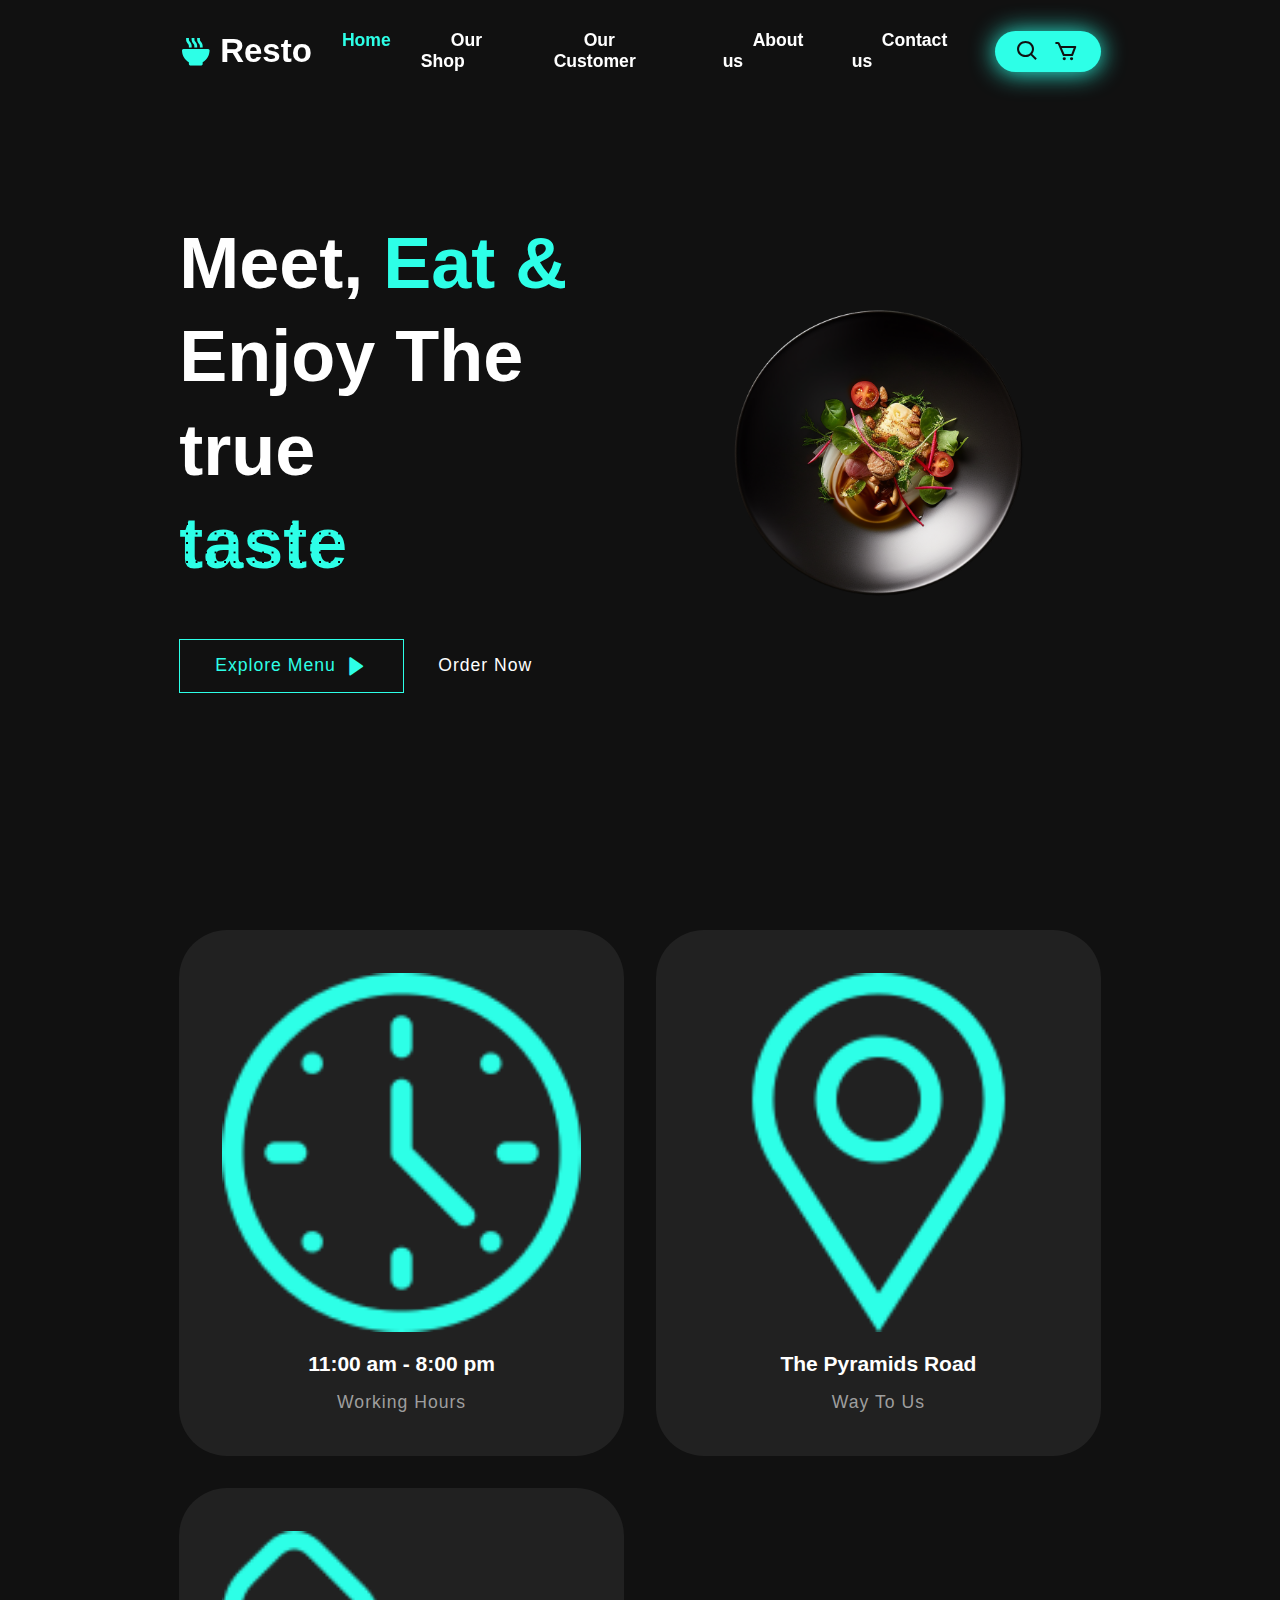
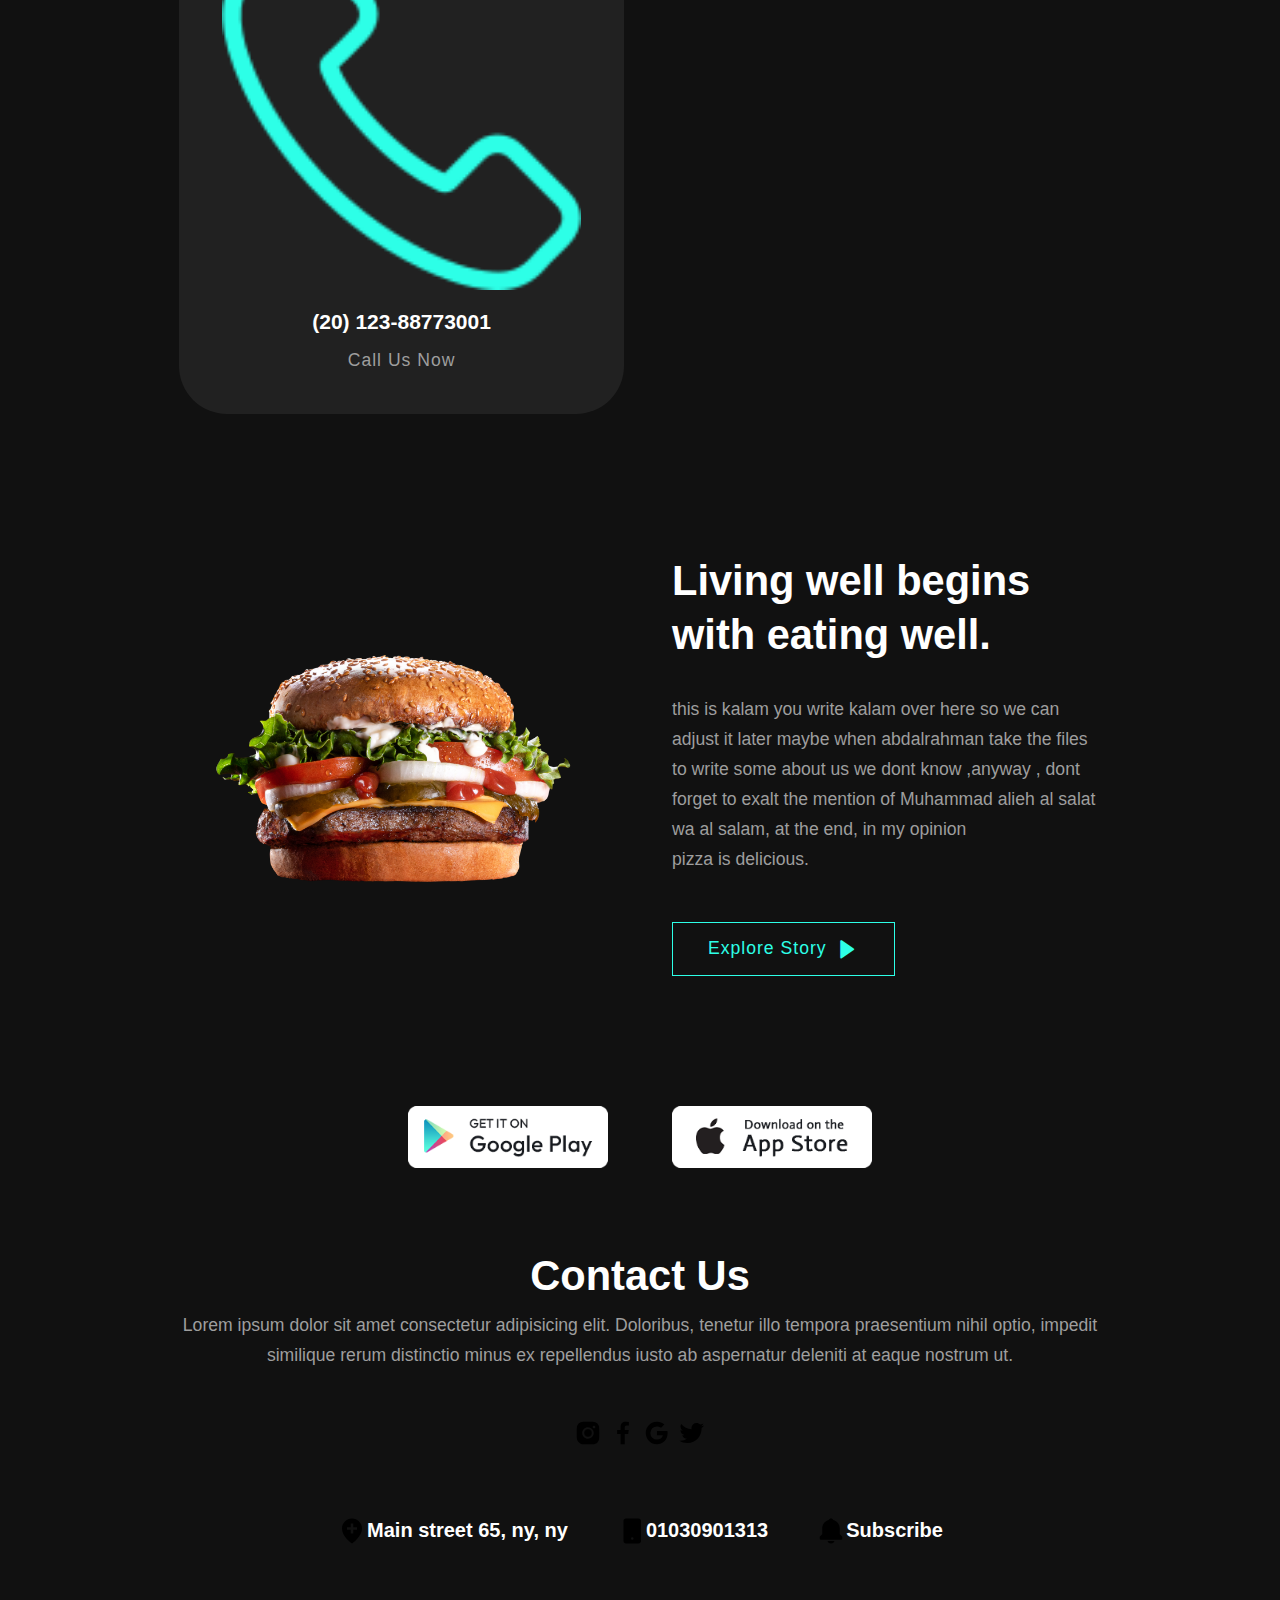
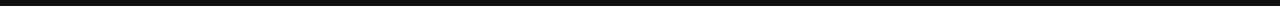
==== project/Rest.html @ 3eb57f9c "some other changes" ====
<!DOCTYPE html>
<html lang="en">
<head>
    <meta charset="UTF-8">
    <meta name="viewport" content="width=device-width, initial-scale=1.0">
    <title>Restaurant</title>
    <link rel="stylesheet" href="style.css">
    <!--box icons-->
        <link rel="stylesheet"
        href="https://unpkg.com/boxicons@latest/css/boxicons.min.css">
<!--google fonts-->
<link rel="preconnect" href="https://fonts.googleleapis.com">
<link rel="preconnect" href="https://fonts.gstatic.com" crossorigin>
<link href="https://fonts.googleleapis.com/css2?family=Poppins:wght@300;400;500;600;700;800;900&display=swap" rel="stylesheet">
</head>
<body>
    <header>
        <a href="#" class="logo"><i class='bx bxs-bowl-hot'></i>Resto</a>
        <ul class="navlist">
            <li><a href="#home" class="active">Home</a></li>
            <li><a href="#shop">Our Shop</a></li>
            <li><a href="#review">Our Customer</a></li>
            <li><a href="#about">About us</a></li>
            <li><a href="#contact">Contact us</a></li>
        </ul>

        <div class="nav-icons">
            <a href="#"><i class='bx bx-search' ></i></a>
            <a href="#"><i class='bx bx-cart' ></i></a>
            <div class="bx bx-menu" id="menu-icon"></div>
        </div>
    </header>

    <!--home-->
    <section class="home" id="home">
        <div class="home-text">
        <h1>Meet, <span>Eat &</span> <br/> Enjoy The true <br/> <span class="polka-dot">taste</span></h1>
        <a href="#" class="btn">Explore Menu<i class='bx bxs-right-arrow'></i></a>
        <a href="#" class="btn2">Order Now</a>
        </div>


        <div class="home-img">
            <img src="img/plate.png">
        </div>
    </section>
    <!--container-->
    <section class="container">
        <div class="container-box">
            <img src="img/clock.png">
            <h3>11:00 am - 8:00 pm</h3>
            <a href="#">Working Hours</a>
        </div>

        <div class="container-box">
            <img src="img/location.png">
            <h3>The Pyramids Road</h3>
            <a href="#">Way To Us</a>
        </div>

        <div class="container-box">
            <img src="img/telephone.png">
            <h3>(20) 123-88773001</h3>
            <a href="#">Call Us Now</a>
        </div>
    </section>

    <!--about us-->
    <section class="about" id="about">
        <div class="about-img">
           <img src="img/burger.png"> 
        </div>

        <div class="about-text">
            <h2>Living well begins <br> with eating well.</h2>
            <p>
                this is kalam you write kalam over here so we can adjust it later
                maybe when abdalrahman take the files to write some about us we dont know
                ,anyway , dont forget to exalt the mention of Muhammad alieh al salat wa al salam, at the end, in my opinion <br> pizza is delicious.
            </p>
            <a href="#" class="btn">Explore Story<i class='bx bxs-right-arrow'></i></a>
        </div>
    </section>
    <section class="contact" id="contact">
        <div class="contact-content">
          <div class="contact-img">
            <div class="c-one">
              <!--destination for img name is f1.png-->
              <img src="img/f1.png" alt="" />
            </div>
            <div class="c-one">
              <!--destination for img name is f1.png-->
              <img src="img/f2.png" alt="" />
            </div>
          </div>
  
          <div class="contact-text">
            <h2>Contact Us</h2>
            <p>
              Lorem ipsum dolor sit amet consectetur adipisicing elit. Doloribus,
              tenetur illo tempora praesentium nihil optio, impedit similique
              rerum distinctio minus ex repellendus iusto ab aspernatur deleniti
              at eaque nostrum ut.
            </p>
            <div class="social">
              <a href="#" class="clr"><img src="img/instagram-alt-logo-24.png" alt=""></i></a>
              <a href="#"><img src="img/facebook-logo-24.png" alt=""></a>
              <a href="#"><img src="img/google-logo-24.png" alt=""></a>
              <a href="#"><img src="img/twitter-logo-24.png" alt=""></a>
            </div>
          </div>
  
          <div class="details">
            <div class="main-d">
              <a href="#"><img src="img/location-plus-solid-24.png" alt="">Main street 65, ny, ny</a>
            </div>
            <div class="main-d">
              <a href="#"><img src="img/mobile-solid-24.png" alt="">01030901313</a>
            </div>
            <div class="main-d">
              <a href="#"><img src="img/bell-solid-24.png" alt="">Subscribe</a>
            </div>
          </div>
        </div>
      </section>
  <!---link to js--->
  <script src="javascripto.js"></script>
</body>
</html>
---- project/style.css ----
*{
    padding: 0;
    margin: 0;
    box-sizing: border-box;
    font-family: 'Poppins', sans-serif;
    list-style: none;
    text-decoration: none;
    scroll-behavior: smooth;
    scroll-padding-top: 3rem;
}

:root{
    --main-color: #2dffe7;
    --text-color: #fff;
    --other-color: #212121;
    --second-color: #9e9e9e;
    --bg-color: #111111;
    
    --big-font: 4.5rem;
    --h2-font: 2.6rem;
    --p-font: 1.1rem;
}

body{
    background: var(--bg-color);
    color: var(--text-color);
}

header{
    position: fixed;
    width: 100%;
    top: 0;
    right: 0;
    z-index: 1000;
    display: flex;
    align-items: center;
    justify-content: space-between;
    background: transparent;
    padding: 30px 14%;
    transition: all .50s ease;
}

.logo{
    display: flex;
    align-items: center;
    color: var(--text-color);
    font-size: 33px;
    font-weight: 700;
}

.logo i{
vertical-align: middle;
margin-right: 8px;
color: var(--main-color);
}

.navlist{
display: flex;
}

.navlist a{
    color: var(--text-color);
    font-size: var(--p-font);
    font-weight: 600;
    margin: 0 30px;
    transition: all .50s ease;
}

.navlist a:hover{
    color: var(--main-color);
}

.navlist a.active{
    color: var(--main-color);
}

.nav-icons{
    display: flex;
    align-items: center;
    padding: 8px 15px;
    background: var(--main-color);
    border-radius: 3rem;
    box-shadow: #2dffe7 0px 1px 25px;
}

.nav-icons i{
    vertical-align: middle;
    font-size: 25px;
    color: var(--bg-color);
    margin-right: 8px;
    margin-left: 5px;
    transition: all .50s ease;
}

#menu-icon{
    font-size: 36px;
    color: var(--bg-color);
    z-index: 10001;
    cursor: pointer;
    display: none;
}

.nav-icons i:hover{
    transform: scale(1.1);
    color: var(--text-color);
}

section{
    padding: 70px 14% 60px;
}

.home{
    position: relative;
    height: 100vh;
    width: 100%;
    display: grid;
    grid-template-columns: repeat(2, 1fr);
    align-items: center;
    gap: 2rem;
}

.home-img img{
    width: 100%;
    height: auto;
}

.home-text h1{
    font-size: var(--big-font);
    font-weight: 700;
    line-height: 1.3;
    margin-bottom: 3rem;
}

span{
    color: var(--main-color);
}

.btn{
    display: inline-block;
    padding: 15px 35px;
    background: transparent;
    color: var(--main-color);
    font-size: var(--p-font);
    font-weight: 500;
    letter-spacing: 1px;
    border: 1px solid var(--main-color); 
    transition: all .50s ease;
}

.btn:hover {
    background: var(--main-color);
    color: var(--other-color);
    box-shadow: #2dffe7 0px 1px 25px;
}

.btn i{
    vertical-align: middle;
    margin-left: 9px;
    font-size: 22px;
}

.btn2 {
    display: inline-block;
    margin-left: 30px;
    font-size: var(--p-font);
    font-weight: 500;
    letter-spacing: 1px;
    color: var(--text-color);
    position: relative; 
    transition: all 0.5s ease;
}

.btn2::after {
    content: '';
    position: absolute; 
    bottom: -3px; 
    left: 50%; 
    width: 0; 
    height: 3px; 
    background-color: var(--text-color); 
    transition: all 0.5s ease; 
    transform: translateX(-50%); 
}

.btn2:hover {
    color: var(--main-color); 
}

.btn2:hover::after {
    background-color: var(--main-color); 
    width: 100%; 
}

header.sticky{
    padding: 12px 14%;
    background: var(--other-color);
}

.container {
    padding: 30px 14% 70px;
    display: grid;
    grid-template-columns: repeat(auto-fit, minmax(300px, auto)); 
    gap: 2rem;
    text-align: center;
}

.container-box {
    padding: 43px;
    background: var(--other-color);
    border-radius: 3rem; /* For rounded corners */
    position: relative;
    transition: all 0.5s ease; /* Smooth transition */
    transform: scale(1); /* Initial scale (no scaling) */
}

/* Hover effect to scale and add border */
.container-box:hover {
    transform: scale(1.05); /* Scale up by 5% on hover */
    border: 3px solid var(--main-color); /* Add a border with main color */
}

/* Maintain consistent styling for other elements */
.container-box img {
    width: 100%; 
    max-width: 500px;
    height: auto;
}

.container-box h3 {
    font-size: 21px;
    font-weight: bold;
    margin: 16px 0;
}

.container-box a {
    color: var(--second-color);
    font-size: var(--p-font);
    letter-spacing: 1px;
    transition: all 0.5s ease; /* Smooth transition for text */
}

.container-box a:hover{
    color: var(--main-color);
}
.polka-dot {
    background-image: radial-gradient(circle, black 20%, var(--main-color) 20%);
    background-size: 9.5px 9.5px; /* Defines the size of the polka dots */
    background-position: center; /* Centers the pattern */
    -webkit-background-clip: text; /* Clips background to text */
    background-clip:text;
    -webkit-text-fill-color: transparent; /* Makes text transparent to show the pattern */
    transition: all 0.5s ease; /* Smooth transition for hover effects */
}

.about{
    display: grid;
    grid-template-columns: repeat(2, 1fr);
    align-items: center;
    gap: 4rem;
}

.about-img img{
width: 100%;
height: auto;
}

.about-text h2{
    font-size: var(--h2-font);
    line-height: 1.3;
    margin-bottom: 2rem;
}

.about-text p{
    color: var(--second-color);
    font-size: var(--p-font);
    line-height: 30px;
    margin-bottom: 3rem;
}
.contact-content {
    display: flex;
    align-items: center;
    flex-wrap: wrap;
    flex-direction: column;
}


.contact-img{
    display: flex;
    flex-wrap: wrap;
    text-align: center;
    gap: 4rem;
    margin-bottom: 5rem;
}
.contact-img img {
    width: 100%;
    max-width: 200px;
    height: auto;
    cursor: pointer;
    transition: all .50s ease;
}

.contact-img img:hover {
    transform: scale (0.9);
}

.contact-text {
    text-align: center;
    margin-bottom: 4rem;
}

.contact-text h2 {
    font-size: var(--h2-font);
    margin-bottom: 10px;
}

.contact-text p {
    color: var(--second-color);
    font-size: var(--p-font);
    max-width: 950px;
    Line-height: 30px;
    margin-bottom: 3rem;
}

.social i {
    display: inline-block;
    font-size: 32px;
    color: var(--second-color);
    margin: 0 20px;
    transition: all .50s ease;
}



.social .clr i {
    color: var(--main-color);
}

.social i:hover {
    color: var(--main-color);
}

.details {
    display: flex;
    flex-wrap: wrap;
    align-items: center;
    gap: 3rem;
}


.main-d a {
    display: flex;
    align-items: center;
    color: var(--text-color);
    font-size:20px;
    font-weight: 600;
}

.main-d i {
    vertical-align: middle;
    margin-right: 12px;
    font-size: 28px;
    color: var(--main-color);
}
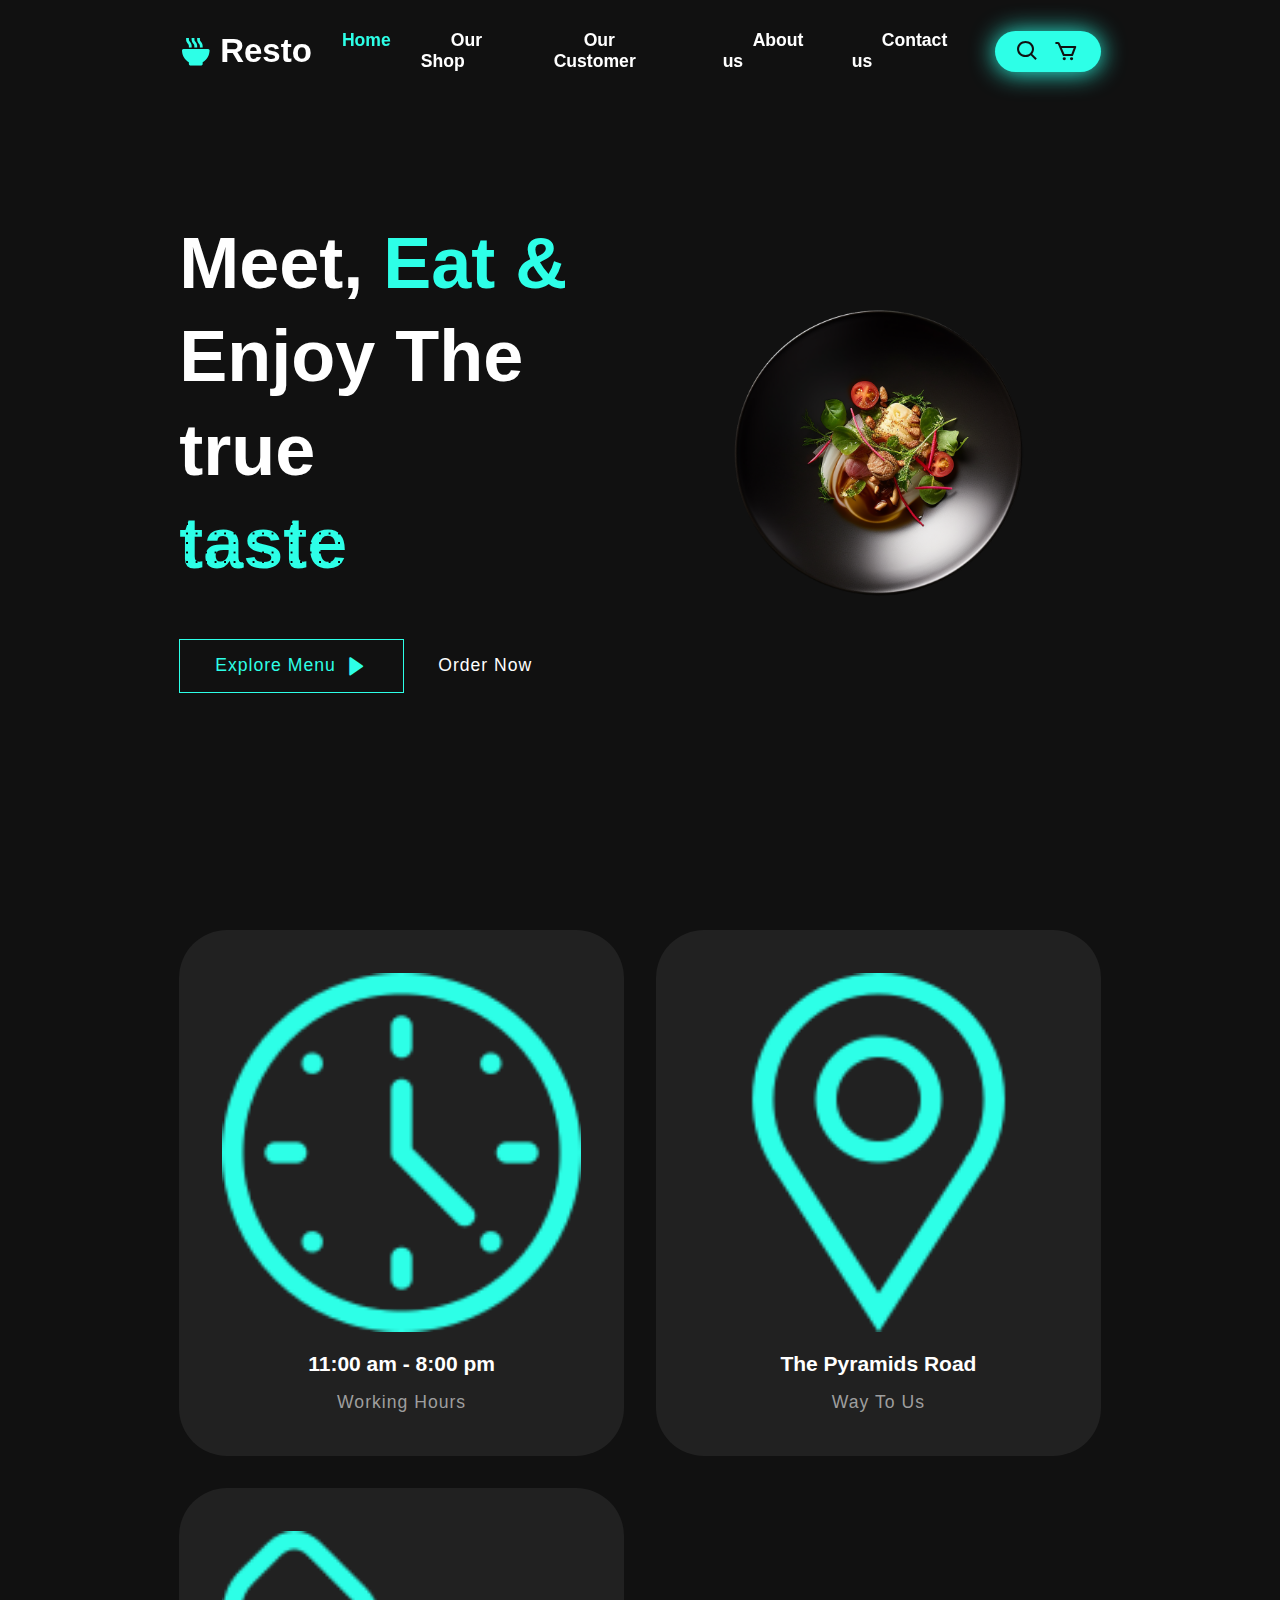
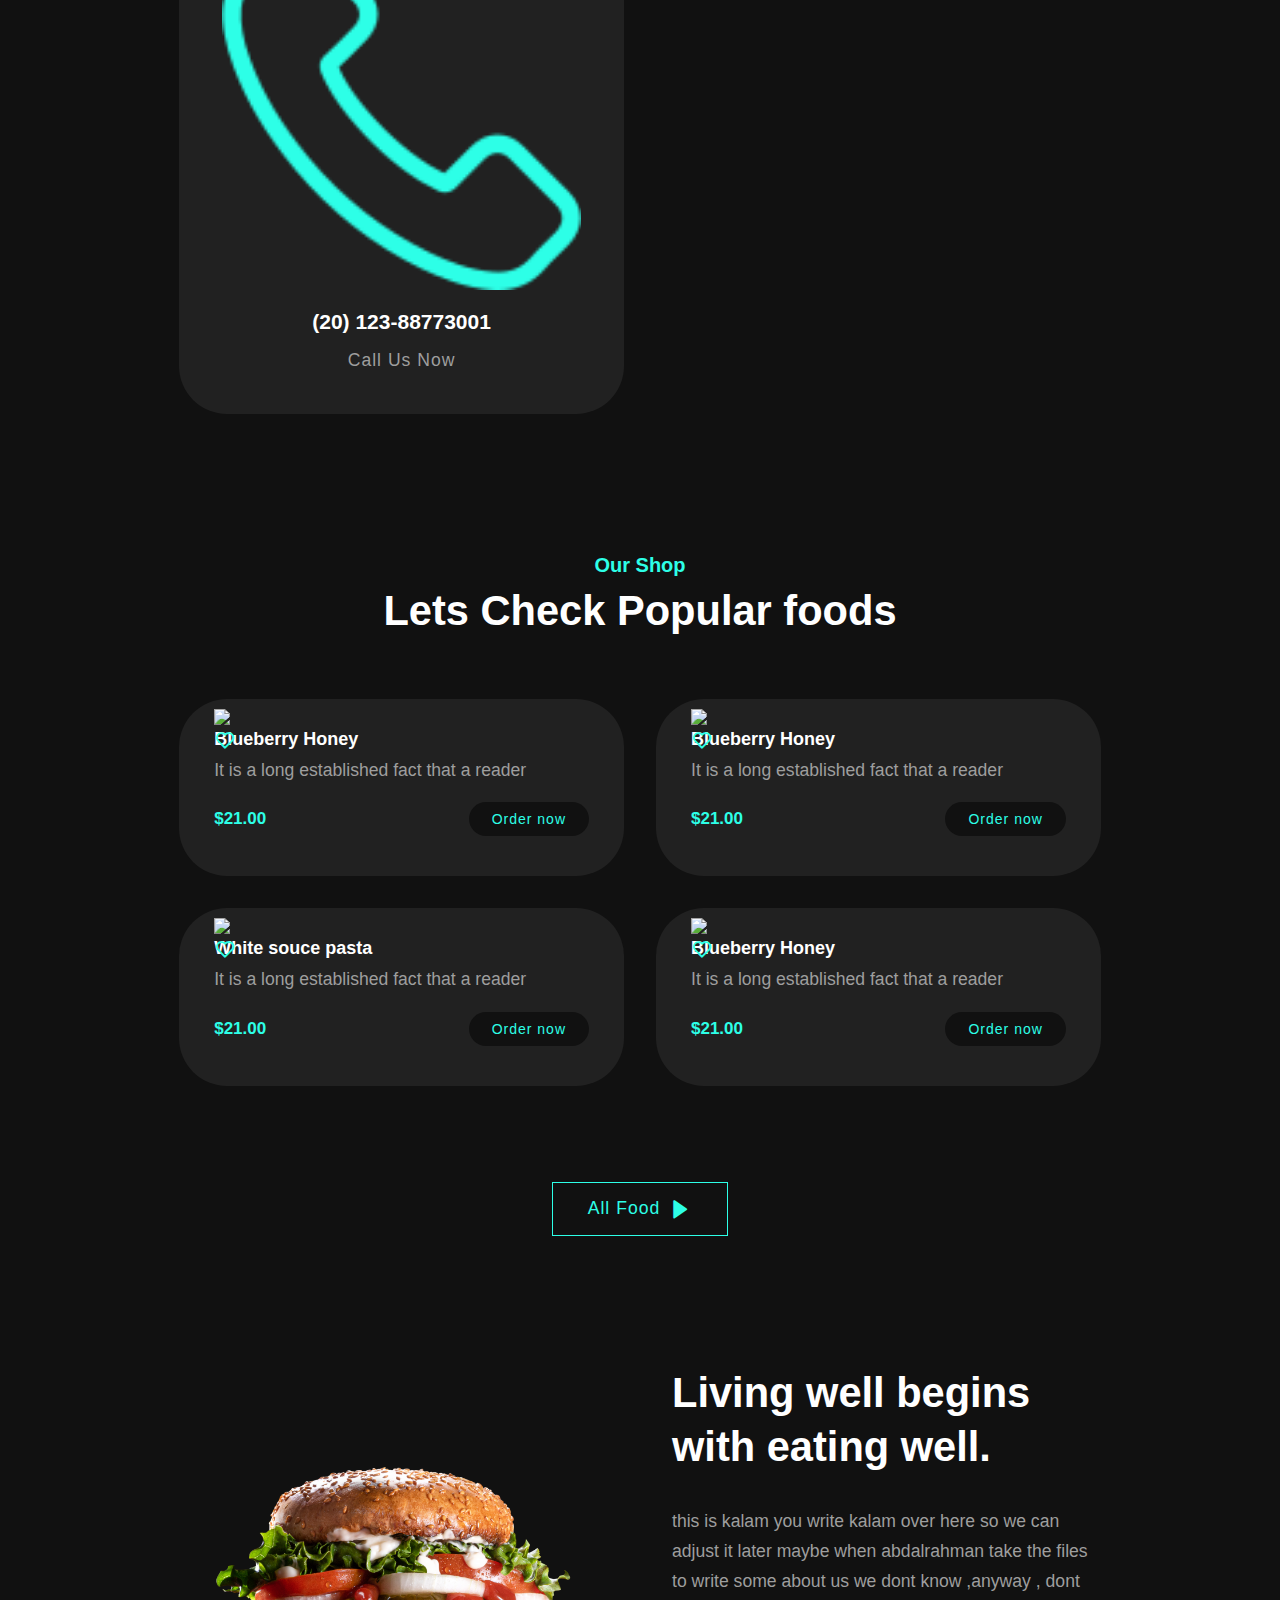
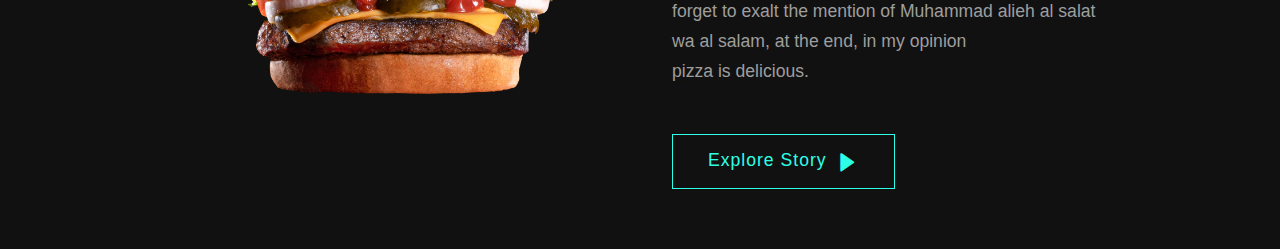
==== commit 47957037: "Update Rest.html" ====
--- a/project/Rest.html
+++ b/project/Rest.html
@@ -64,6 +64,83 @@
             <a href="#">Call Us Now</a>
         </div>
     </section>
+<!---our menu-->
+<section class="shop" id="shop">
+    <div class="middle-text">
+      <h4>Our Shop</h4>
+      <h2>Lets Check Popular foods</h2>
+    </div>
+    <div class="shop-content">
+      <div class="row">
+        <img src="C:\Users\LapStore\Desktop\Web assignment final\img\freepik-export-20240509163350mHKe (1).png">
+        <h3>Blueberry Honey</h3>
+         <p>It is a long established fact that a reader</p>
+         <div class="in-text">
+          <div class="price">
+            <h6>$21.00</h6>
+</div>
+<div class="s-btnn">
+    <a href="#">Order now</a>
+    </div>
+    </div>
+    <div class="top-icon">
+    <a href="#"><i class='bx bx-heart' ></i></a>
+    </div>
+</div>
+<div class="row">
+    <img src="C:\Users\LapStore\Desktop\Web assignment final\img\2149281337.jpg">
+    <h3>Blueberry Honey</h3>
+     <p>It is a long established fact that a reader</p>
+     <div class="in-text">
+      <div class="price">
+        <h6>$21.00</h6>
+</div>
+<div class="s-btnn">
+<a href="#">Order now</a>
+</div>
+</div>
+<div class="top-icon">
+<a href="#"><i class='bx bx-heart' ></i></a>
+</div>
+</div>
+<div class="row">
+    <img src="C:\Users\LapStore\Desktop\Web assignment final\img\freepik-export-20240509163600w25b (1).png">
+    <h3>White souce pasta</h3>
+     <p>It is a long established fact that a reader</p>
+     <div class="in-text">
+      <div class="price">
+        <h6>$21.00</h6>
+</div>
+<div class="s-btnn">
+<a href="#">Order now</a>
+</div>
+</div>
+<div class="top-icon">
+<a href="#"><i class='bx bx-heart' ></i></a>
+</div>
+</div>
+<div class="row">
+    <img src="C:\Users\LapStore\Desktop\Web assignment final\img\freepik-export-2024050915244667Ef.png">
+    <h3>Blueberry Honey</h3>
+     <p>It is a long established fact that a reader</p>
+     <div class="in-text">
+      <div class="price">
+        <h6>$21.00</h6>
+</div>
+<div class="s-btnn">
+<a href="#">Order now</a>
+</div>
+</div>
+<div class="top-icon">
+<a href="#"><i class='bx bx-heart' ></i></a>
+</div>
+</div>
+</div>
+<div class="row-btn">
+    <a href="#" class="btn">All Food<i class='bx bxs-right-arrow'></i></a>
+
+</div>
+</section>
 
     <!--about us-->
     <section class="about" id="about">
@@ -81,48 +158,6 @@
             <a href="#" class="btn">Explore Story<i class='bx bxs-right-arrow'></i></a>
         </div>
     </section>
-    <section class="contact" id="contact">
-        <div class="contact-content">
-          <div class="contact-img">
-            <div class="c-one">
-              <!--destination for img name is f1.png-->
-              <img src="img/f1.png" alt="" />
-            </div>
-            <div class="c-one">
-              <!--destination for img name is f1.png-->
-              <img src="img/f2.png" alt="" />
-            </div>
-          </div>
-  
-          <div class="contact-text">
-            <h2>Contact Us</h2>
-            <p>
-              Lorem ipsum dolor sit amet consectetur adipisicing elit. Doloribus,
-              tenetur illo tempora praesentium nihil optio, impedit similique
-              rerum distinctio minus ex repellendus iusto ab aspernatur deleniti
-              at eaque nostrum ut.
-            </p>
-            <div class="social">
-              <a href="#" class="clr"><img src="img/instagram-alt-logo-24.png" alt=""></i></a>
-              <a href="#"><img src="img/facebook-logo-24.png" alt=""></a>
-              <a href="#"><img src="img/google-logo-24.png" alt=""></a>
-              <a href="#"><img src="img/twitter-logo-24.png" alt=""></a>
-            </div>
-          </div>
-  
-          <div class="details">
-            <div class="main-d">
-              <a href="#"><img src="img/location-plus-solid-24.png" alt="">Main street 65, ny, ny</a>
-            </div>
-            <div class="main-d">
-              <a href="#"><img src="img/mobile-solid-24.png" alt="">01030901313</a>
-            </div>
-            <div class="main-d">
-              <a href="#"><img src="img/bell-solid-24.png" alt="">Subscribe</a>
-            </div>
-          </div>
-        </div>
-      </section>
   <!---link to js--->
   <script src="javascripto.js"></script>
 </body>
--- a/project/style.css
+++ b/project/style.css
@@ -320,7 +320,91 @@
     Line-height: 30px;
     margin-bottom: 3rem;
 }
-
+.middle-text{
+    text-align: center;  
+  }
+  .middle-text h4{
+      font-size: 20px;
+      font-weight: 700;
+      margin-bottom: 10px;
+      color: var(--main-color);
+  }
+  .middle-text h2{
+      font-size: var(--h2-font);
+  }
+  .shop-content{
+      display: grid;
+      grid-template-columns: repeat(auto-fit,minmax(300px,auto));
+      gap: 2rem;
+      align-items: center;
+      margin-top: 4rem;
+  }
+  .row{
+      position: relative;
+      padding: 10px 35px 40px;
+      background: var(--other-color);
+      border-radius: 3rem;
+  }
+  .row img{
+      width: 100%;
+      height: auto;
+      transition: transform .50s ease;
+      cursor: pointer;
+  }
+  .row h3{
+      font-size: 18px;
+      margin-bottom: 5px;
+      font-weight: 700;
+  }
+  .row p{
+      color: var(--second-color);
+      font-size: var(--p-font);
+      line-height: 30px;
+      margin-bottom: 1.1rem;
+  }
+  .in-text{
+      display: flex;
+      align-items: center;
+      justify-content: space-between;
+  }
+  .in-text .price h6{
+      font-size: 17px;
+      color: var(--main-color);
+      font-weight: 600;
+  }
+  .in-text .s-btnn a{
+      display: inline-block;
+      padding: 9px 23px;
+      background: var(--bg-color);
+      color: var(--main-color);
+      font-size: 14px;
+      font-weight: 500;
+      letter-spacing: 1px;
+      border-radius: 3rem;
+      transition: all .50s ease;
+  }
+  .in-text .s-btnn a:hover{
+      background: var(--main-color);
+      color: var(--bg-color);
+      box-shadow: #2dffe7 0px 1px 25px;
+  }
+  .top-icon{
+      position: absolute;
+      top: 30px;
+      left: 35px;
+  }
+  .top-icon i{
+      font-size: 22px;
+      color: var(--main-color);
+  }
+  .row-btn{
+      text-align: center;
+      margin-top: 6rem;
+  }
+  .row img:hover{
+      transform: scale(1.1);
+  }
+  style
 .social i {
     display: inline-block;
     font-size: 32px;
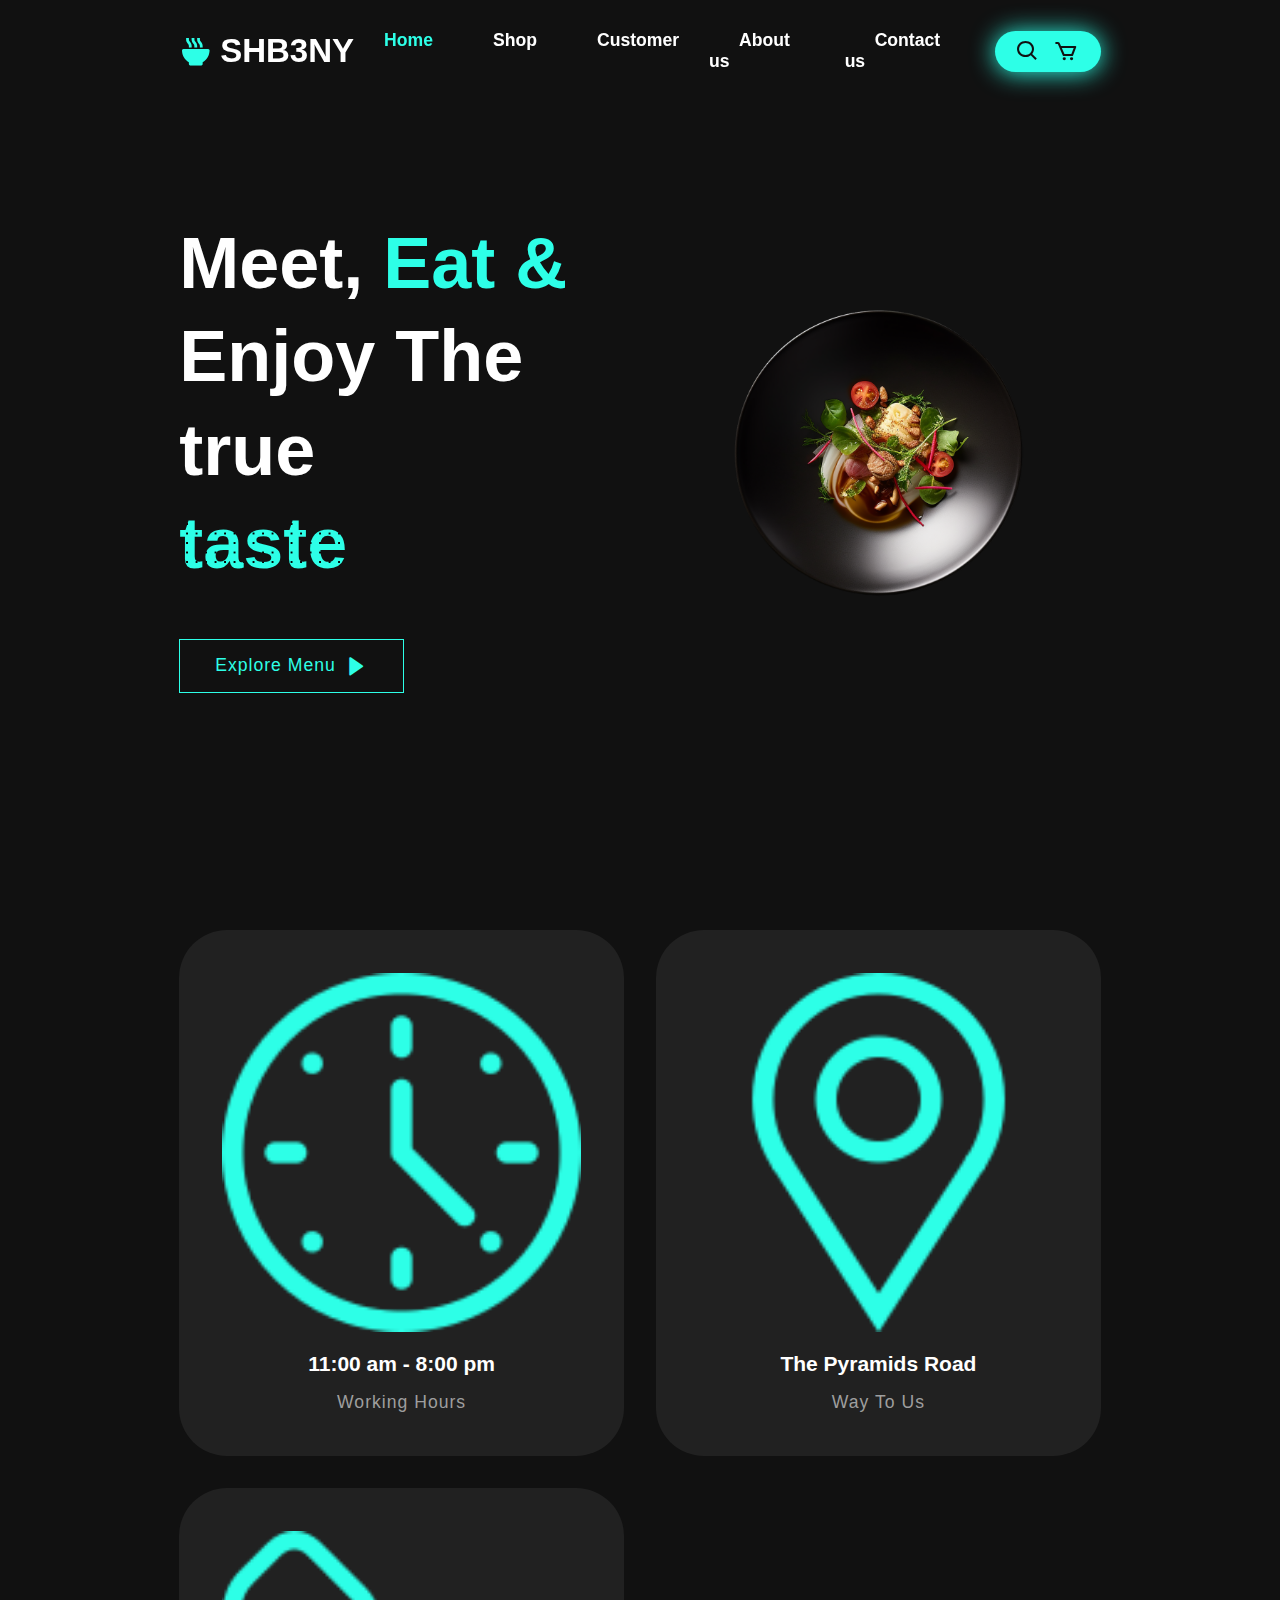
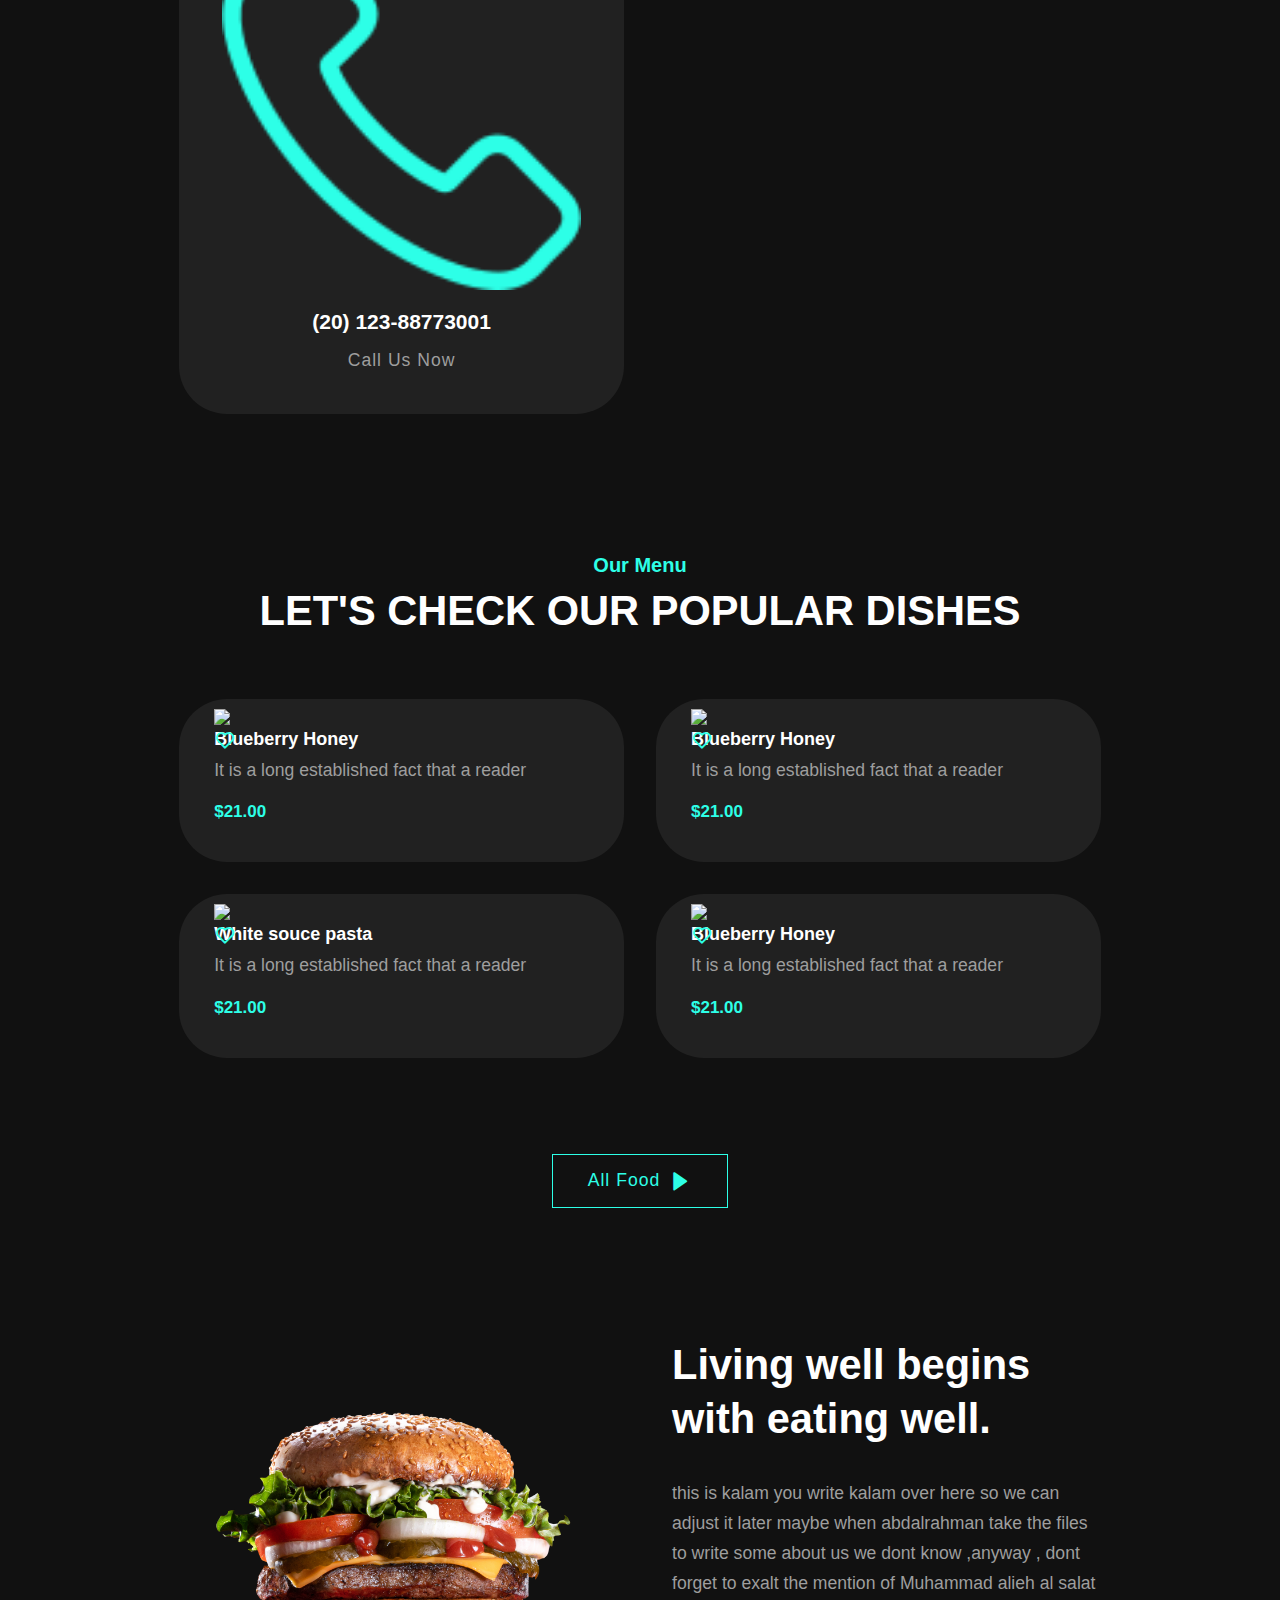
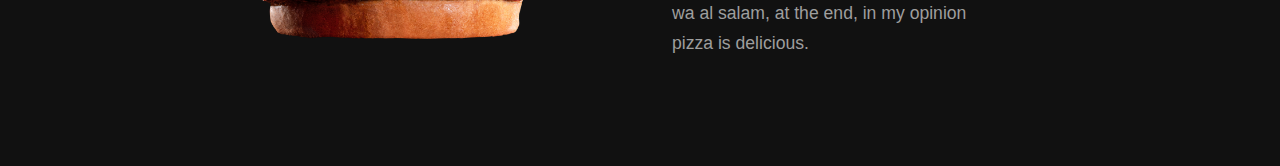
==== commit edb704a1: "Fixing DDL Errors, Some changes in the Main site" ====
--- a/project/Rest.html
+++ b/project/Rest.html
@@ -1,32 +1,34 @@
 <!DOCTYPE html>
 <html lang="en">
+
 <head>
     <meta charset="UTF-8">
     <meta name="viewport" content="width=device-width, initial-scale=1.0">
     <title>Restaurant</title>
     <link rel="stylesheet" href="style.css">
     <!--box icons-->
-        <link rel="stylesheet"
-        href="https://unpkg.com/boxicons@latest/css/boxicons.min.css">
-<!--google fonts-->
-<link rel="preconnect" href="https://fonts.googleleapis.com">
-<link rel="preconnect" href="https://fonts.gstatic.com" crossorigin>
-<link href="https://fonts.googleleapis.com/css2?family=Poppins:wght@300;400;500;600;700;800;900&display=swap" rel="stylesheet">
+    <link rel="stylesheet" href="https://unpkg.com/boxicons@latest/css/boxicons.min.css">
+    <!--google fonts-->
+    <link rel="preconnect" href="https://fonts.googleleapis.com">
+    <link rel="preconnect" href="https://fonts.gstatic.com" crossorigin>
+    <link href="https://fonts.googleleapis.com/css2?family=Poppins:wght@300;400;500;600;700;800;900&display=swap"
+        rel="stylesheet">
 </head>
+
 <body>
     <header>
-        <a href="#" class="logo"><i class='bx bxs-bowl-hot'></i>Resto</a>
+        <a href="#" class="logo"><i class='bx bxs-bowl-hot'></i>SHB3NY</a>
         <ul class="navlist">
             <li><a href="#home" class="active">Home</a></li>
-            <li><a href="#shop">Our Shop</a></li>
-            <li><a href="#review">Our Customer</a></li>
+            <li><a href="#shop">Shop</a></li>
+            <li><a href="#review">Customer</a></li>
             <li><a href="#about">About us</a></li>
             <li><a href="#contact">Contact us</a></li>
         </ul>
 
         <div class="nav-icons">
-            <a href="#"><i class='bx bx-search' ></i></a>
-            <a href="#"><i class='bx bx-cart' ></i></a>
+            <a href="#"><i class='bx bx-search'></i></a>
+            <a href="#"><i class='bx bx-cart'></i></a>
             <div class="bx bx-menu" id="menu-icon"></div>
         </div>
     </header>
@@ -34,9 +36,9 @@
     <!--home-->
     <section class="home" id="home">
         <div class="home-text">
-        <h1>Meet, <span>Eat &</span> <br/> Enjoy The true <br/> <span class="polka-dot">taste</span></h1>
-        <a href="#" class="btn">Explore Menu<i class='bx bxs-right-arrow'></i></a>
-        <a href="#" class="btn2">Order Now</a>
+            <h1>Meet, <span>Eat &</span> <br /> Enjoy The true <br /> <span class="polka-dot">taste</span></h1>
+            <a href="order.php" class="btn">Explore Menu<i class='bx bxs-right-arrow'></i></a>
+            <!--<a href="#" class="btn2">Order Now</a>-->
         </div>
 
 
@@ -64,88 +66,88 @@
             <a href="#">Call Us Now</a>
         </div>
     </section>
-<!---our menu-->
-<section class="shop" id="shop">
-    <div class="middle-text">
-      <h4>Our Shop</h4>
-      <h2>Lets Check Popular foods</h2>
-    </div>
-    <div class="shop-content">
-      <div class="row">
-        <img src="C:\Users\LapStore\Desktop\Web assignment final\img\freepik-export-20240509163350mHKe (1).png">
-        <h3>Blueberry Honey</h3>
-         <p>It is a long established fact that a reader</p>
-         <div class="in-text">
-          <div class="price">
-            <h6>$21.00</h6>
-</div>
-<div class="s-btnn">
-    <a href="#">Order now</a>
-    </div>
-    </div>
-    <div class="top-icon">
-    <a href="#"><i class='bx bx-heart' ></i></a>
-    </div>
-</div>
-<div class="row">
-    <img src="C:\Users\LapStore\Desktop\Web assignment final\img\2149281337.jpg">
-    <h3>Blueberry Honey</h3>
-     <p>It is a long established fact that a reader</p>
-     <div class="in-text">
-      <div class="price">
-        <h6>$21.00</h6>
-</div>
-<div class="s-btnn">
-<a href="#">Order now</a>
-</div>
-</div>
-<div class="top-icon">
-<a href="#"><i class='bx bx-heart' ></i></a>
-</div>
-</div>
-<div class="row">
-    <img src="C:\Users\LapStore\Desktop\Web assignment final\img\freepik-export-20240509163600w25b (1).png">
-    <h3>White souce pasta</h3>
-     <p>It is a long established fact that a reader</p>
-     <div class="in-text">
-      <div class="price">
-        <h6>$21.00</h6>
-</div>
-<div class="s-btnn">
-<a href="#">Order now</a>
-</div>
-</div>
-<div class="top-icon">
-<a href="#"><i class='bx bx-heart' ></i></a>
-</div>
-</div>
-<div class="row">
-    <img src="C:\Users\LapStore\Desktop\Web assignment final\img\freepik-export-2024050915244667Ef.png">
-    <h3>Blueberry Honey</h3>
-     <p>It is a long established fact that a reader</p>
-     <div class="in-text">
-      <div class="price">
-        <h6>$21.00</h6>
-</div>
-<div class="s-btnn">
-<a href="#">Order now</a>
-</div>
-</div>
-<div class="top-icon">
-<a href="#"><i class='bx bx-heart' ></i></a>
-</div>
-</div>
-</div>
-<div class="row-btn">
-    <a href="#" class="btn">All Food<i class='bx bxs-right-arrow'></i></a>
+    <!---our menu-->
+    <section class="shop" id="shop">
+        <div class="middle-text">
+            <h4>Our Menu</h4>
+            <h2>LET'S CHECK OUR POPULAR DISHES</h2>
+        </div>
+        <div class="shop-content">
+            <div class="row">
+                <img src="C:\Users\LapStore\Desktop\Web assignment final\img\freepik-export-20240509163350mHKe (1).png">
+                <h3>Blueberry Honey</h3>
+                <p>It is a long established fact that a reader</p>
+                <div class="in-text">
+                    <div class="price">
+                        <h6>$21.00</h6>
+                    </div>
+                    <div class="s-btnn">
+                        <!-- <a href="#">Order now</a> -->
+                    </div>
+                </div>
+                <div class="top-icon">
+                    <a href="#"><i class='bx bx-heart'></i></a>
+                </div>
+            </div>
+            <div class="row">
+                <img src="C:\Users\LapStore\Desktop\Web assignment final\img\2149281337.jpg">
+                <h3>Blueberry Honey</h3>
+                <p>It is a long established fact that a reader</p>
+                <div class="in-text">
+                    <div class="price">
+                        <h6>$21.00</h6>
+                    </div>
+                    <div class="s-btnn">
+                        <!-- <a href="#">Order now</a> -->
+                    </div>
+                </div>
+                <div class="top-icon">
+                    <a href="#"><i class='bx bx-heart'></i></a>
+                </div>
+            </div>
+            <div class="row">
+                <img src="C:\Users\LapStore\Desktop\Web assignment final\img\freepik-export-20240509163600w25b (1).png">
+                <h3>White souce pasta</h3>
+                <p>It is a long established fact that a reader</p>
+                <div class="in-text">
+                    <div class="price">
+                        <h6>$21.00</h6>
+                    </div>
+                    <div class="s-btnn">
+                        <!-- <a href="#">Order now</a> -->
+                    </div>
+                </div>
+                <div class="top-icon">
+                    <a href="#"><i class='bx bx-heart'></i></a>
+                </div>
+            </div>
+            <div class="row">
+                <img src="C:\Users\LapStore\Desktop\Web assignment final\img\freepik-export-2024050915244667Ef.png">
+                <h3>Blueberry Honey</h3>
+                <p>It is a long established fact that a reader</p>
+                <div class="in-text">
+                    <div class="price">
+                        <h6>$21.00</h6>
+                    </div>
+                    <div class="s-btnn">
+                        <!-- <a href="#">Order now</a> -->
+                    </div>
+                </div>
+                <div class="top-icon">
+                    <a href="#"><i class='bx bx-heart'></i></a>
+                </div>
+            </div>
+        </div>
+        <div class="row-btn">
+            <a href="#" class="btn">All Food<i class='bx bxs-right-arrow'></i></a>
 
-</div>
-</section>
+        </div>
+    </section>
 
     <!--about us-->
     <section class="about" id="about">
         <div class="about-img">
-           <img src="img/burger.png"> 
+            <img src="img/burger.png">
         </div>
 
         <div class="about-text">
@@ -153,12 +155,13 @@
             <p>
                 this is kalam you write kalam over here so we can adjust it later
                 maybe when abdalrahman take the files to write some about us we dont know
-                ,anyway , dont forget to exalt the mention of Muhammad alieh al salat wa al salam, at the end, in my opinion <br> pizza is delicious.
+                ,anyway , dont forget to exalt the mention of Muhammad alieh al salat wa al salam, at the end, in my
+                opinion <br> pizza is delicious.
             </p>
-            <a href="#" class="btn">Explore Story<i class='bx bxs-right-arrow'></i></a>
         </div>
     </section>
-  <!---link to js--->
-  <script src="javascripto.js"></script>
+    <!---link to js--->
+    <script src="javascripto.js"></script>
 </body>
+
 </html>